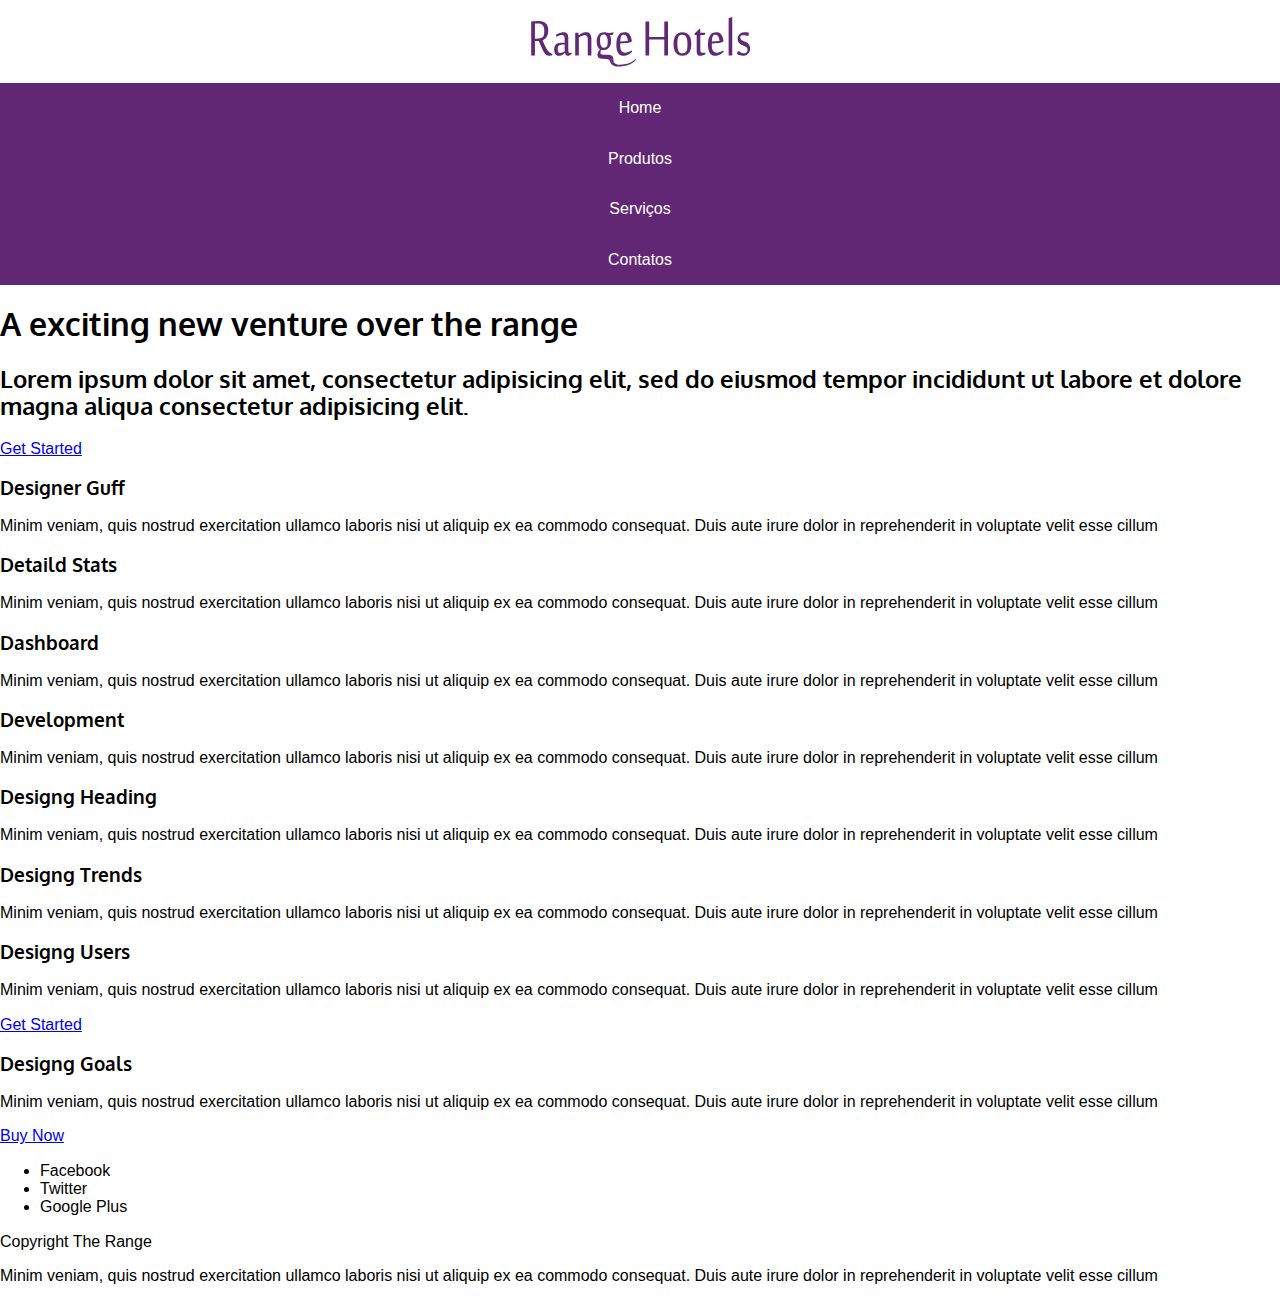
==== index.html @ 86fda97c "Estilização do cabeçalho do projeto feita" ====
<!DOCTYPE html>
<html lang="pt-br">
<head>
    <meta charset="UTF-8">
    <meta http-equiv="X-UA-Compatible" content="IE=edge">
    <meta name="viewport" content="width=device-width, initial-scale=1.0">
    <title>Range Hostels</title>
    <link href='http://fonts.googleapis.com/css?family=Oxygen:400,300,700' rel='stylesheet' type='text/css'>
    <link rel="stylesheet" href="css/normalize.css">
    <link rel="stylesheet" href="css/main.css">
</head>
<body>

    <header class="top-header">
        <img src="images/logo_mob.svg" alt="Logotipo Range Hostels" class="top-header-logo">

        <nav class="top-nav">
            <ul>
                <li><a href="#">Home</a></li>
                <li><a href="#">Produtos</a></li>
                <li><a href="#">Serviços</a></li>
                <li><a href="#">Contatos</a></li>
            </ul>
        </nav>
    </header>

    <section>
        <h1>A exciting new venture over the range</h1>
        <h2>Lorem ipsum dolor sit amet, consectetur adipisicing elit, sed do eiusmod tempor incididunt ut labore et dolore magna aliqua consectetur adipisicing elit.</h2>
        <a href="#">Get Started</a>
    </section>
    
    <section>
        <article>
            <h3>Designer Guff</h3>
            <p>Minim veniam, quis nostrud exercitation ullamco laboris nisi ut aliquip ex ea commodo consequat. Duis aute irure dolor in reprehenderit in voluptate velit esse cillum</p>
        </article>
    </section>

    <section>
        <article>
            <h3>Detaild Stats</h3>
            <p>Minim veniam, quis nostrud exercitation ullamco laboris nisi ut aliquip ex ea commodo consequat. Duis aute irure dolor in reprehenderit in voluptate velit esse cillum</p>
        </article>
    </section>

    <section>
        <article>
            <h3>Dashboard</h3>
            <p>Minim veniam, quis nostrud exercitation ullamco laboris nisi ut aliquip ex ea commodo consequat. Duis aute irure dolor in reprehenderit in voluptate velit esse cillum</p>
        </article>
    </section>
  
    <section>
        <article>
            <h3>Development</h3>
            <p>Minim veniam, quis nostrud exercitation ullamco laboris nisi ut aliquip ex ea commodo consequat. Duis aute irure dolor in reprehenderit in voluptate velit esse cillum</p>
        </article>
    </section>

    <section>
        <article>
            <h3>Designg Heading</h3>
            <p>Minim veniam, quis nostrud exercitation ullamco laboris nisi ut aliquip ex ea commodo consequat. Duis aute irure dolor in reprehenderit in voluptate velit esse cillum</p>
        </article>
    </section>
    
    <section>
        <article>
            <h3>Designg Trends</h3>
            <p>Minim veniam, quis nostrud exercitation ullamco laboris nisi ut aliquip ex ea commodo consequat. Duis aute irure dolor in reprehenderit in voluptate velit esse cillum</p>
        </article>
    </section>
    
    <section>
        <article>
            <h3>Designg Users</h3>
            <p>Minim veniam, quis nostrud exercitation ullamco laboris nisi ut aliquip ex ea commodo consequat. Duis aute irure dolor in reprehenderit in voluptate velit esse cillum</p>
            <a href="#">Get Started</a>
        </article>
    </section>
            
    <section>
        <article>
            <h3>Designg Goals</h3>
            <p>Minim veniam, quis nostrud exercitation ullamco laboris nisi ut aliquip ex ea commodo consequat. Duis aute irure dolor in reprehenderit in voluptate velit esse cillum</p>
            <a href="#">Buy Now</a>
        </article>
    </section>

    <footer>
        <ul>
            <li><a href="#"></a>Facebook</li>
            <li><a href="#"></a>Twitter</li>
            <li><a href="#"></a>Google Plus</li>
        </ul>

        <p>Copyright The Range</p>
        <p>Minim veniam, quis nostrud exercitation ullamco laboris nisi ut aliquip ex ea commodo consequat. Duis aute irure dolor in reprehenderit in voluptate velit esse cillum</p>
    </footer>

</body>
</html>
---- css/main.css ----
@charset "UTF-8";

html {
    font-family: sans-serif;
}

h1, h2, h3, h4, h5, h6 {
    font-family: 'Oxygen';
}

.top-header {
    text-align: center;
}

.top-header-logo {
    margin: .5em;
}

.top-nav {
    background: #612674;
    text-align: center;
}

.top-nav ul {
    margin: 0;
    padding: 0;
    list-style: none;
}

.top-nav a {
    color: white;
    text-decoration: none;
    padding: 1em;
    display: block;
}

.top-nav a:hover {
    background: #7c3792;
}
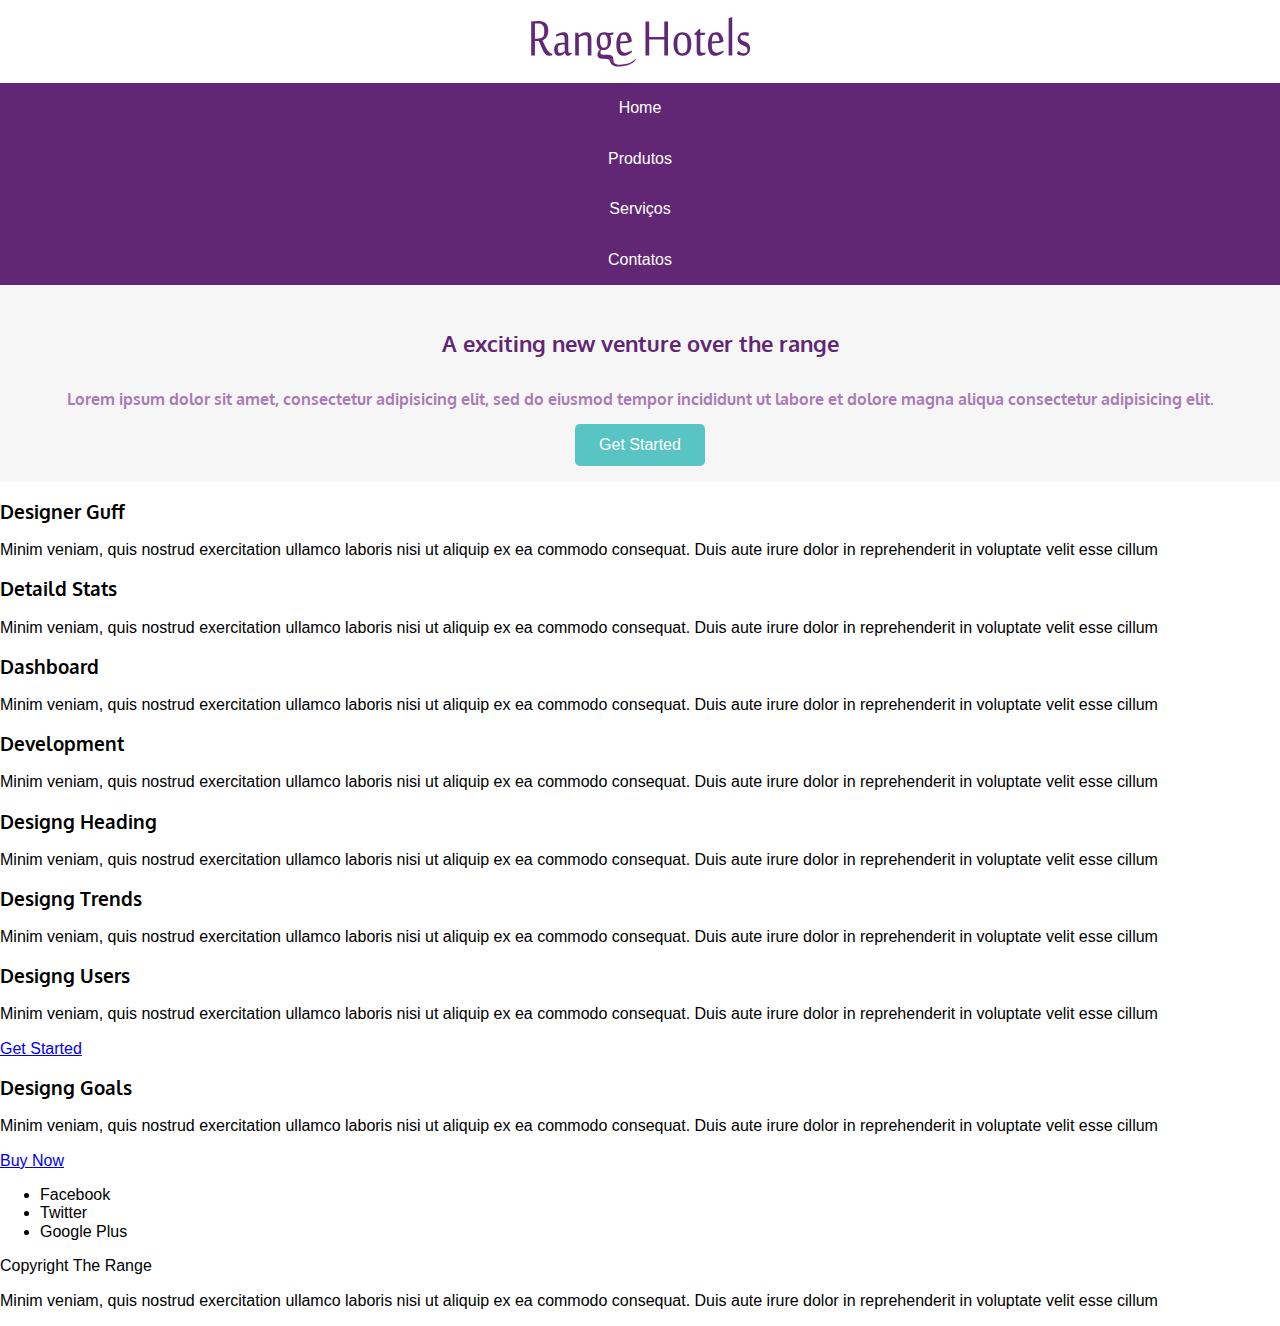
==== commit 06f46499: "Descrição inicial do site estilizada" ====
--- a/index.html
+++ b/index.html
@@ -24,10 +24,10 @@
         </nav>
     </header>
 
-    <section>
-        <h1>A exciting new venture over the range</h1>
-        <h2>Lorem ipsum dolor sit amet, consectetur adipisicing elit, sed do eiusmod tempor incididunt ut labore et dolore magna aliqua consectetur adipisicing elit.</h2>
-        <a href="#">Get Started</a>
+    <section class="top-content">
+        <h1 class="top-content-title">A exciting new venture over the range</h1>
+        <h2 class="top-content-subtitle">Lorem ipsum dolor sit amet, consectetur adipisicing elit, sed do eiusmod tempor incididunt ut labore et dolore magna aliqua consectetur adipisicing elit.</h2>
+        <a href="#" class="btn">Get Started</a>
     </section>
     
     <section>
--- a/css/main.css
+++ b/css/main.css
@@ -6,6 +6,19 @@
 
 h1, h2, h3, h4, h5, h6 {
     font-family: 'Oxygen';
+}
+
+.btn {
+    display: inline-block;
+    padding: .75em 1.5em;
+    background: #58c4c4;
+    color: white;
+    border-radius: 5px;
+    text-decoration: none;
+}
+
+.btn:hover {
+    background: #37a0a0;
 }
 
 .top-header {
@@ -36,4 +49,22 @@
 
 .top-nav a:hover {
     background: #7c3792;
+}
+
+.top-content {
+    padding: 1em;
+    text-align: center;
+    background: #f6f6f6;
+}
+
+.top-content-title {
+    color: #612674;
+    font-size: 1.375em;
+    margin: 1.375em;
+}
+
+.top-content-subtitle {
+    color: #a87bb7;
+    font-size: 1em;
+    line-height: 1.5;
 }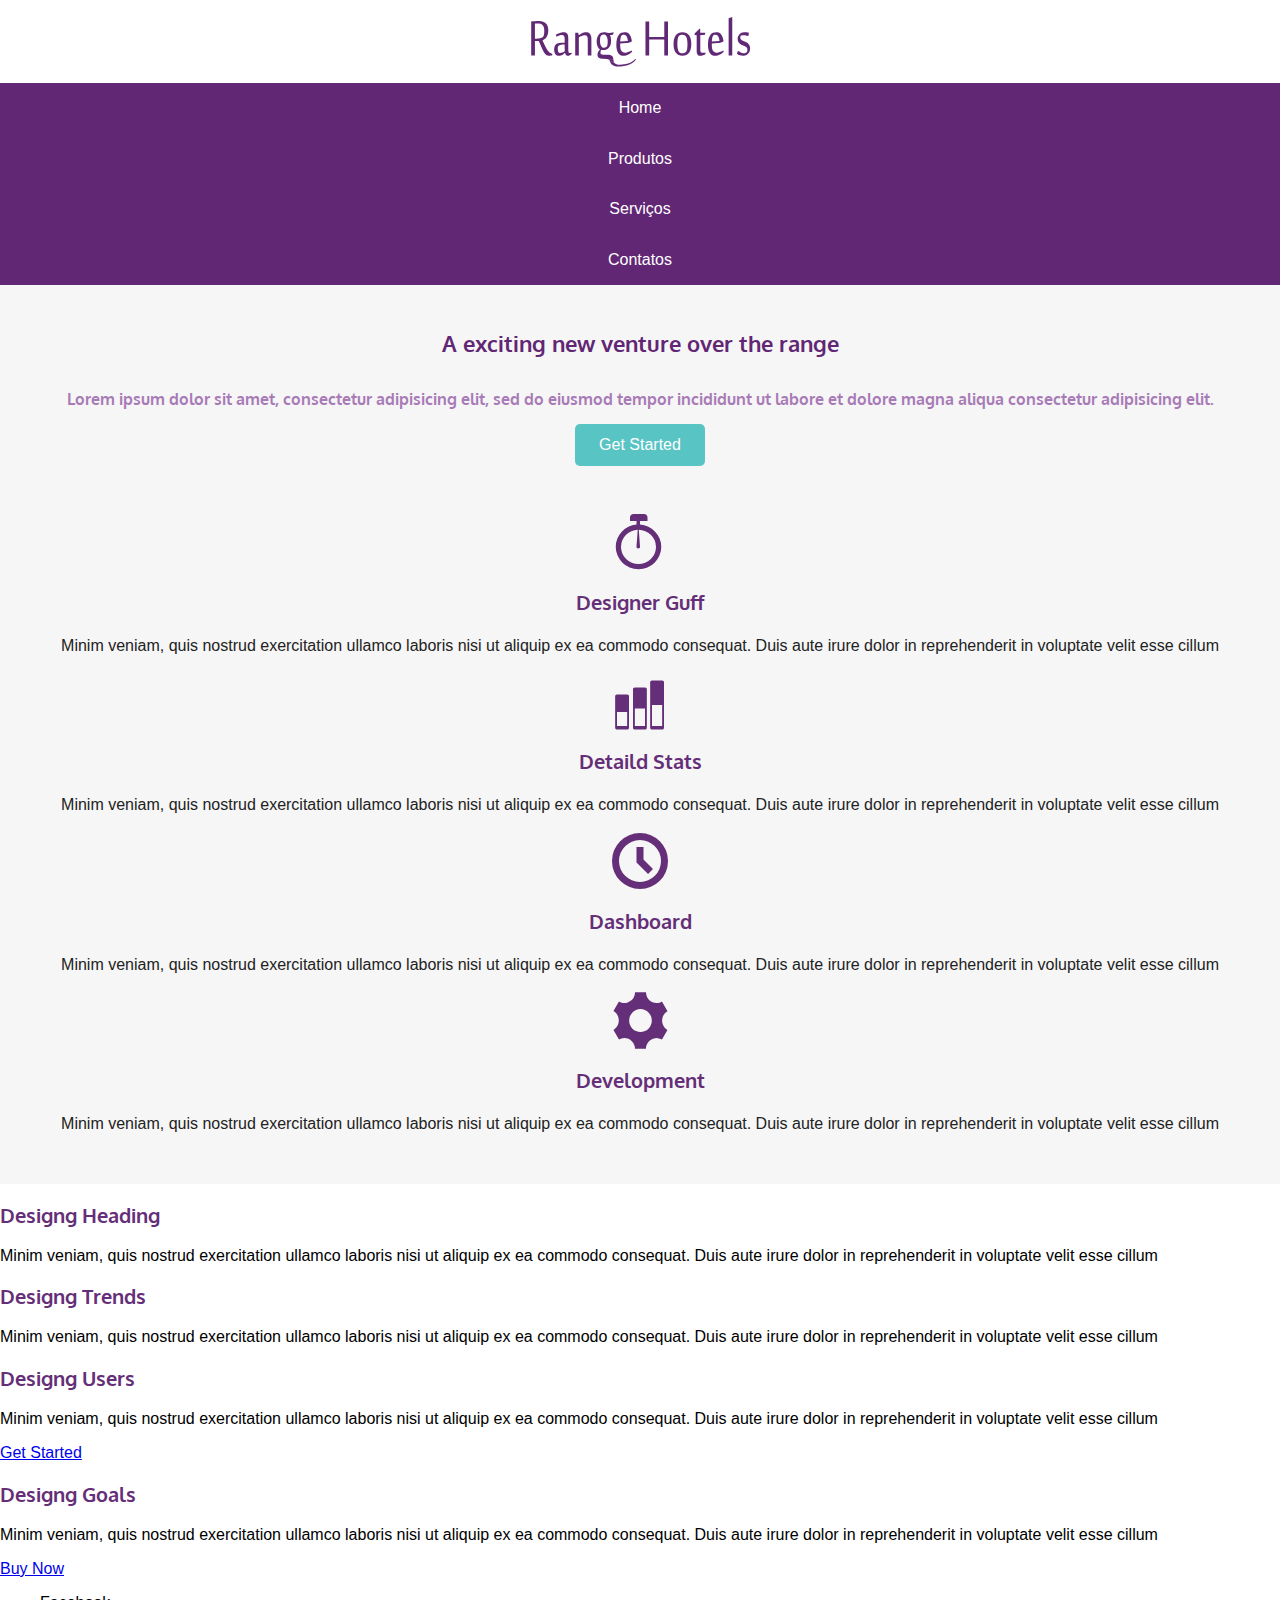
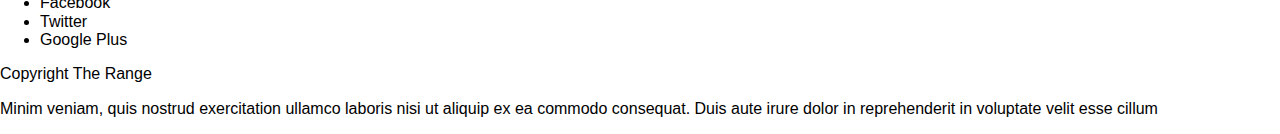
==== commit 603da772: "Seção de produtos estilizada" ====
--- a/index.html
+++ b/index.html
@@ -6,6 +6,7 @@
     <meta name="viewport" content="width=device-width, initial-scale=1.0">
     <title>Range Hostels</title>
     <link href='http://fonts.googleapis.com/css?family=Oxygen:400,300,700' rel='stylesheet' type='text/css'>
+    <link rel="stylesheet" href="fonts/style.css">
     <link rel="stylesheet" href="css/normalize.css">
     <link rel="stylesheet" href="css/main.css">
 </head>
@@ -30,59 +31,51 @@
         <a href="#" class="btn">Get Started</a>
     </section>
     
-    <section>
+    <section class="midle-content">
         <article>
-            <h3>Designer Guff</h3>
+            <span class="icon-stopwatch"></span>
+            <h3 class="midle-content-title">Designer Guff</h3>
             <p>Minim veniam, quis nostrud exercitation ullamco laboris nisi ut aliquip ex ea commodo consequat. Duis aute irure dolor in reprehenderit in voluptate velit esse cillum</p>
         </article>
-    </section>
-
-    <section>
+    
         <article>
-            <h3>Detaild Stats</h3>
+            <span class="icon-stats-bars2"></span>
+            <h3 class="midle-content-title">Detaild Stats</h3>
             <p>Minim veniam, quis nostrud exercitation ullamco laboris nisi ut aliquip ex ea commodo consequat. Duis aute irure dolor in reprehenderit in voluptate velit esse cillum</p>
         </article>
-    </section>
-
-    <section>
+    
         <article>
-            <h3>Dashboard</h3>
+            <span class="icon-clock"></span>
+            <h3 class="midle-content-title">Dashboard</h3>
             <p>Minim veniam, quis nostrud exercitation ullamco laboris nisi ut aliquip ex ea commodo consequat. Duis aute irure dolor in reprehenderit in voluptate velit esse cillum</p>
         </article>
-    </section>
-  
-    <section>
+    
         <article>
-            <h3>Development</h3>
-            <p>Minim veniam, quis nostrud exercitation ullamco laboris nisi ut aliquip ex ea commodo consequat. Duis aute irure dolor in reprehenderit in voluptate velit esse cillum</p>
-        </article>
-    </section>
-
-    <section>
-        <article>
-            <h3>Designg Heading</h3>
+            <span class="icon-cog"></span>
+            <h3 class="midle-content-title">Development</h3>
             <p>Minim veniam, quis nostrud exercitation ullamco laboris nisi ut aliquip ex ea commodo consequat. Duis aute irure dolor in reprehenderit in voluptate velit esse cillum</p>
         </article>
     </section>
     
     <section>
         <article>
-            <h3>Designg Trends</h3>
+            <h3 class="midle-content-title">Designg Heading</h3>
             <p>Minim veniam, quis nostrud exercitation ullamco laboris nisi ut aliquip ex ea commodo consequat. Duis aute irure dolor in reprehenderit in voluptate velit esse cillum</p>
         </article>
-    </section>
     
-    <section>
         <article>
-            <h3>Designg Users</h3>
+            <h3 class="midle-content-title">Designg Trends</h3>
+            <p>Minim veniam, quis nostrud exercitation ullamco laboris nisi ut aliquip ex ea commodo consequat. Duis aute irure dolor in reprehenderit in voluptate velit esse cillum</p>
+        </article>
+    
+        <article>
+            <h3 class="midle-content-title">Designg Users</h3>
             <p>Minim veniam, quis nostrud exercitation ullamco laboris nisi ut aliquip ex ea commodo consequat. Duis aute irure dolor in reprehenderit in voluptate velit esse cillum</p>
             <a href="#">Get Started</a>
         </article>
-    </section>
-            
-    <section>
+    
         <article>
-            <h3>Designg Goals</h3>
+            <h3 class="midle-content-title">Designg Goals</h3>
             <p>Minim veniam, quis nostrud exercitation ullamco laboris nisi ut aliquip ex ea commodo consequat. Duis aute irure dolor in reprehenderit in voluptate velit esse cillum</p>
             <a href="#">Buy Now</a>
         </article>
--- a/fonts/style.css
+++ b/fonts/style.css
@@ -0,0 +1,51 @@
+@font-face {
+  font-family: 'icomoon';
+  src:  url('fonts/icomoon.eot?ym3jle');
+  src:  url('fonts/icomoon.eot?ym3jle#iefix') format('embedded-opentype'),
+    url('fonts/icomoon.ttf?ym3jle') format('truetype'),
+    url('fonts/icomoon.woff?ym3jle') format('woff'),
+    url('fonts/icomoon.svg?ym3jle#icomoon') format('svg');
+  font-weight: normal;
+  font-style: normal;
+  font-display: block;
+}
+
+[class^="icon-"], [class*=" icon-"] {
+  /* use !important to prevent issues with browser extensions that change fonts */
+  font-family: 'icomoon' !important;
+  speak: never;
+  font-style: normal;
+  font-weight: normal;
+  font-variant: normal;
+  text-transform: none;
+  line-height: 1;
+
+  /* Better Font Rendering =========== */
+  -webkit-font-smoothing: antialiased;
+  -moz-osx-font-smoothing: grayscale;
+}
+
+.icon-clock:before {
+  content: "\e94e";
+}
+.icon-stopwatch:before {
+  content: "\e952";
+}
+.icon-cog:before {
+  content: "\e994";
+}
+.icon-stats-bars2:before {
+  content: "\e99d";
+}
+.icon-google-plus:before {
+  content: "\ea8b";
+}
+.icon-facebook:before {
+  content: "\ea90";
+}
+.icon-twitter:before {
+  content: "\ea96";
+}
+.icon-linkedin2:before {
+  content: "\eaca";
+}
--- a/css/main.css
+++ b/css/main.css
@@ -67,4 +67,25 @@
     color: #a87bb7;
     font-size: 1em;
     line-height: 1.5;
+}
+
+.midle-content {
+    padding: 2em;
+    background: #f6f6f6;
+    text-align: center;
+}
+
+.midle-content-title {
+    font-size: 1.25em;
+    color: #652e78;
+}
+
+.midle-content p {
+    line-height: 1.5;
+    color: #222;
+}
+
+.midle-content span[class^="icon"] {
+    font-size: 3.5em;
+    color: #652e78;
 }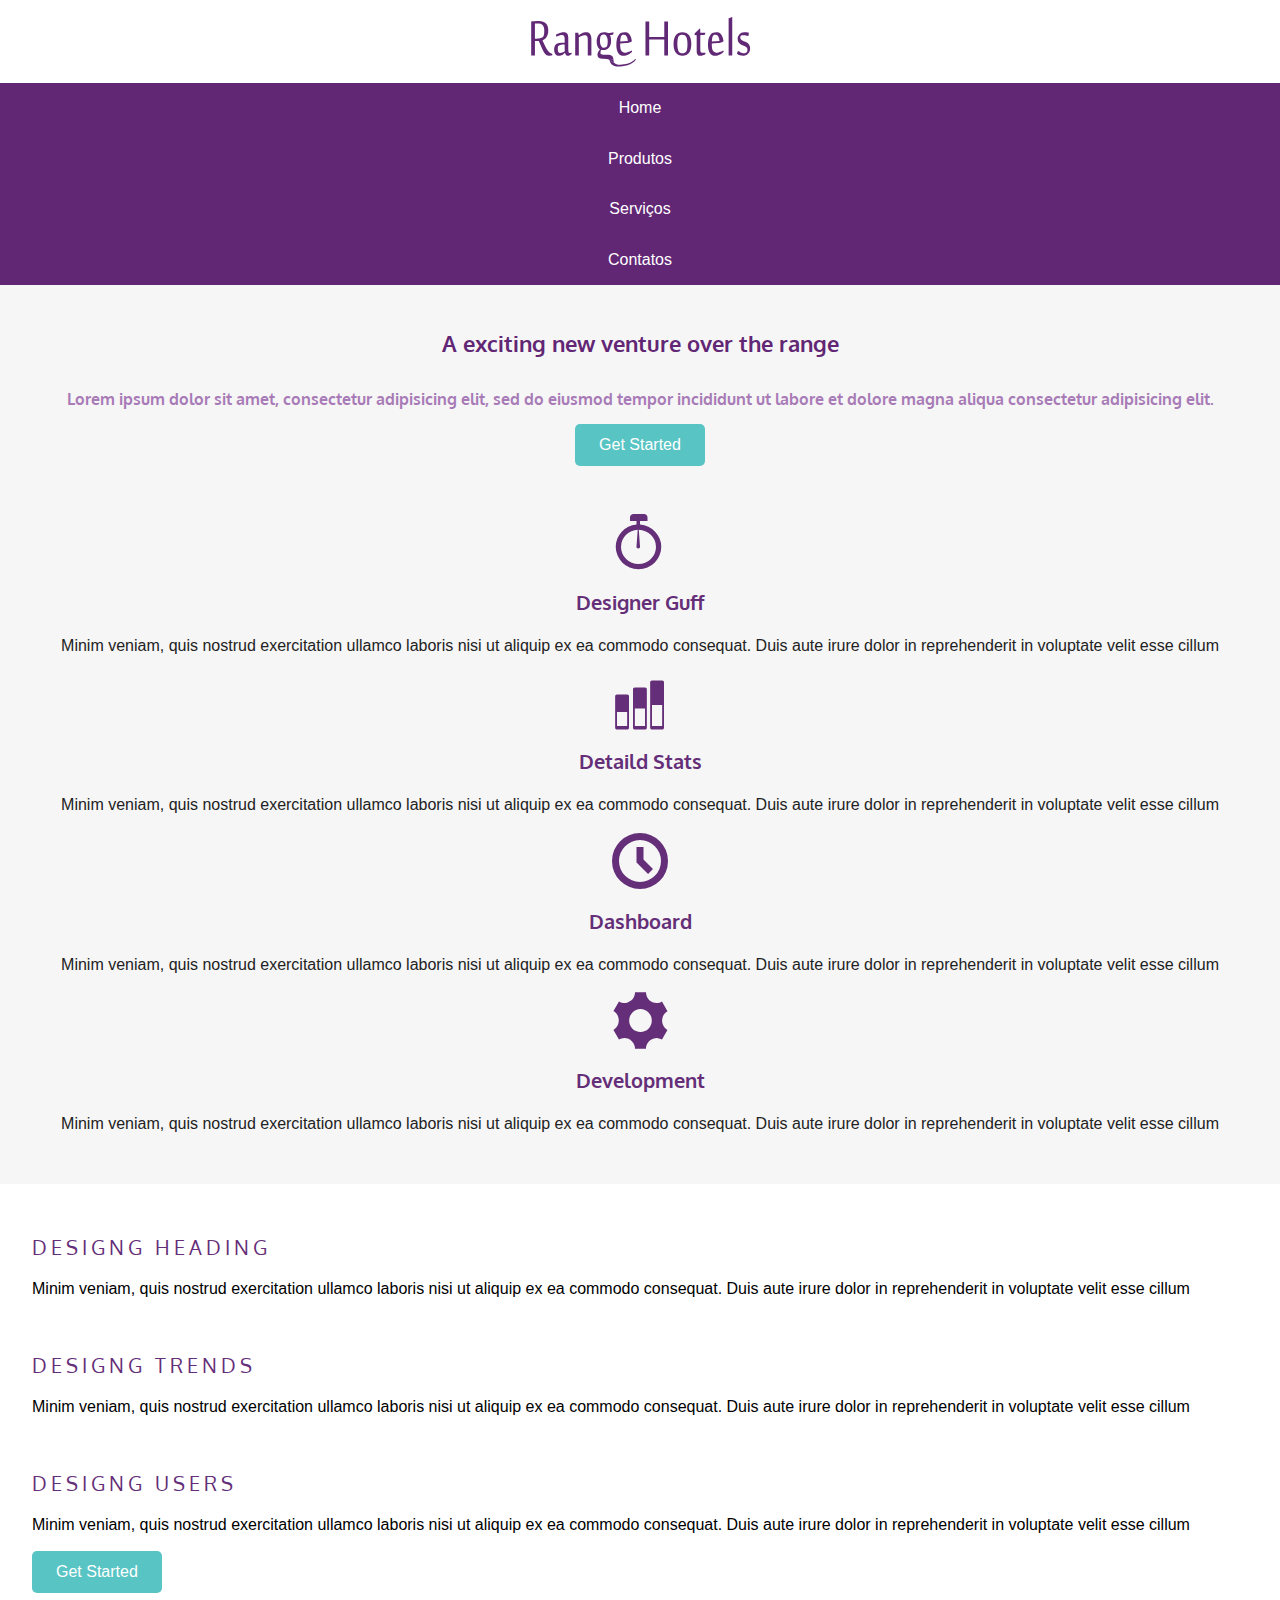
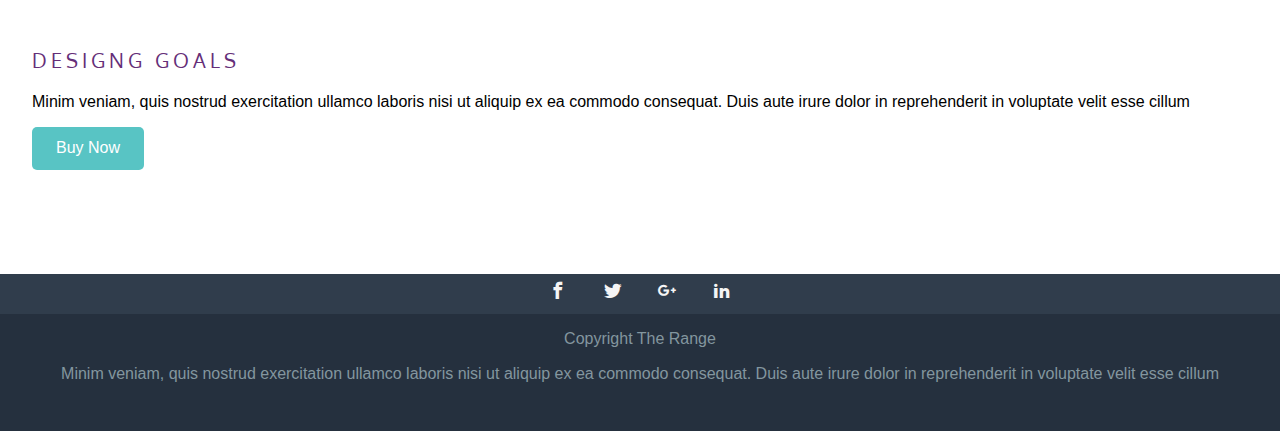
==== commit be813659: "Main e footer concluídos" ====
--- a/index.html
+++ b/index.html
@@ -31,61 +31,62 @@
         <a href="#" class="btn">Get Started</a>
     </section>
     
-    <section class="midle-content">
+    <section class="middle-content">
         <article>
             <span class="icon-stopwatch"></span>
-            <h3 class="midle-content-title">Designer Guff</h3>
+            <h3 class="middle-content-title">Designer Guff</h3>
             <p>Minim veniam, quis nostrud exercitation ullamco laboris nisi ut aliquip ex ea commodo consequat. Duis aute irure dolor in reprehenderit in voluptate velit esse cillum</p>
         </article>
     
         <article>
             <span class="icon-stats-bars2"></span>
-            <h3 class="midle-content-title">Detaild Stats</h3>
+            <h3 class="middle-content-title">Detaild Stats</h3>
             <p>Minim veniam, quis nostrud exercitation ullamco laboris nisi ut aliquip ex ea commodo consequat. Duis aute irure dolor in reprehenderit in voluptate velit esse cillum</p>
         </article>
     
         <article>
             <span class="icon-clock"></span>
-            <h3 class="midle-content-title">Dashboard</h3>
+            <h3 class="middle-content-title">Dashboard</h3>
             <p>Minim veniam, quis nostrud exercitation ullamco laboris nisi ut aliquip ex ea commodo consequat. Duis aute irure dolor in reprehenderit in voluptate velit esse cillum</p>
         </article>
     
         <article>
             <span class="icon-cog"></span>
-            <h3 class="midle-content-title">Development</h3>
+            <h3 class="middle-content-title">Development</h3>
             <p>Minim veniam, quis nostrud exercitation ullamco laboris nisi ut aliquip ex ea commodo consequat. Duis aute irure dolor in reprehenderit in voluptate velit esse cillum</p>
         </article>
     </section>
     
-    <section>
-        <article>
-            <h3 class="midle-content-title">Designg Heading</h3>
+    <section class="main-content">
+        <article class="main-content-article">
+            <h3 class="main-content-title">Designg Heading</h3>
             <p>Minim veniam, quis nostrud exercitation ullamco laboris nisi ut aliquip ex ea commodo consequat. Duis aute irure dolor in reprehenderit in voluptate velit esse cillum</p>
         </article>
     
-        <article>
-            <h3 class="midle-content-title">Designg Trends</h3>
+        <article class="main-content-article">
+            <h3 class="main-content-title">Designg Trends</h3>
             <p>Minim veniam, quis nostrud exercitation ullamco laboris nisi ut aliquip ex ea commodo consequat. Duis aute irure dolor in reprehenderit in voluptate velit esse cillum</p>
         </article>
     
-        <article>
-            <h3 class="midle-content-title">Designg Users</h3>
+        <article class="main-content-article">
+            <h3 class="main-content-title">Designg Users</h3>
             <p>Minim veniam, quis nostrud exercitation ullamco laboris nisi ut aliquip ex ea commodo consequat. Duis aute irure dolor in reprehenderit in voluptate velit esse cillum</p>
-            <a href="#">Get Started</a>
+            <a  class="btn" href="#">Get Started</a>
         </article>
     
-        <article>
-            <h3 class="midle-content-title">Designg Goals</h3>
+        <article class="main-content-article">
+            <h3 class="main-content-title">Designg Goals</h3>
             <p>Minim veniam, quis nostrud exercitation ullamco laboris nisi ut aliquip ex ea commodo consequat. Duis aute irure dolor in reprehenderit in voluptate velit esse cillum</p>
-            <a href="#">Buy Now</a>
+            <a  class="btn" href="#">Buy Now</a>
         </article>
     </section>
 
-    <footer>
-        <ul>
-            <li><a href="#"></a>Facebook</li>
-            <li><a href="#"></a>Twitter</li>
-            <li><a href="#"></a>Google Plus</li>
+    <footer class="footer">
+        <ul class="footer-menushare">
+            <li><a class="icon-facebook" href="#"><span class="hidden">Facebook</span></a></li>
+            <li><a class="icon-twitter" href="#"><span class="hidden">Twitter</span></a></li>
+            <li><a class="icon-google-plus" href="#"><span class="hidden">Google Plus</span></a></li>
+            <li><a class="icon-linkedin2" href="#"><span class="hidden">Linkedin</span></a></li>
         </ul>
 
         <p>Copyright The Range</p>
--- a/css/main.css
+++ b/css/main.css
@@ -6,6 +6,14 @@
 
 h1, h2, h3, h4, h5, h6 {
     font-family: 'Oxygen';
+}
+
+.hidden {
+    width: 0;
+    height: 0;
+    overflow: hidden;
+    opacity: 0;
+    display: block;
 }
 
 .btn {
@@ -69,23 +77,66 @@
     line-height: 1.5;
 }
 
-.midle-content {
+.middle-content {
     padding: 2em;
     background: #f6f6f6;
     text-align: center;
 }
 
-.midle-content-title {
+.middle-content-title {
     font-size: 1.25em;
     color: #652e78;
 }
 
-.midle-content p {
+.middle-content p {
     line-height: 1.5;
     color: #222;
 }
 
-.midle-content span[class^="icon"] {
+.middle-content span[class^="icon"] {
     font-size: 3.5em;
     color: #652e78;
+}
+
+.main-content {
+    padding: 2em;
+}
+
+.main-content p {
+    line-height: 1.2;
+}
+
+.main-content-article {
+    margin-bottom: 3.5em;
+}
+
+.main-content-title {
+    letter-spacing: .2em;
+    font-size: 1.25em;
+    color: #652e78;
+    font-weight: normal;
+    text-transform: uppercase;
+}
+
+.footer {
+    background: #25303e;
+    color: #83969f;
+    text-align: center;
+    padding-bottom: 2em;
+}
+
+.footer-menushare {
+    background: #303d4c;
+    padding: .5em;
+}
+
+.footer-menushare li {
+    display: inline-block;
+    margin: 0 1em;
+}
+
+.footer-menushare a {
+    font-size: 1.1em;
+    text-decoration: none;
+    color: whitesmoke;
 }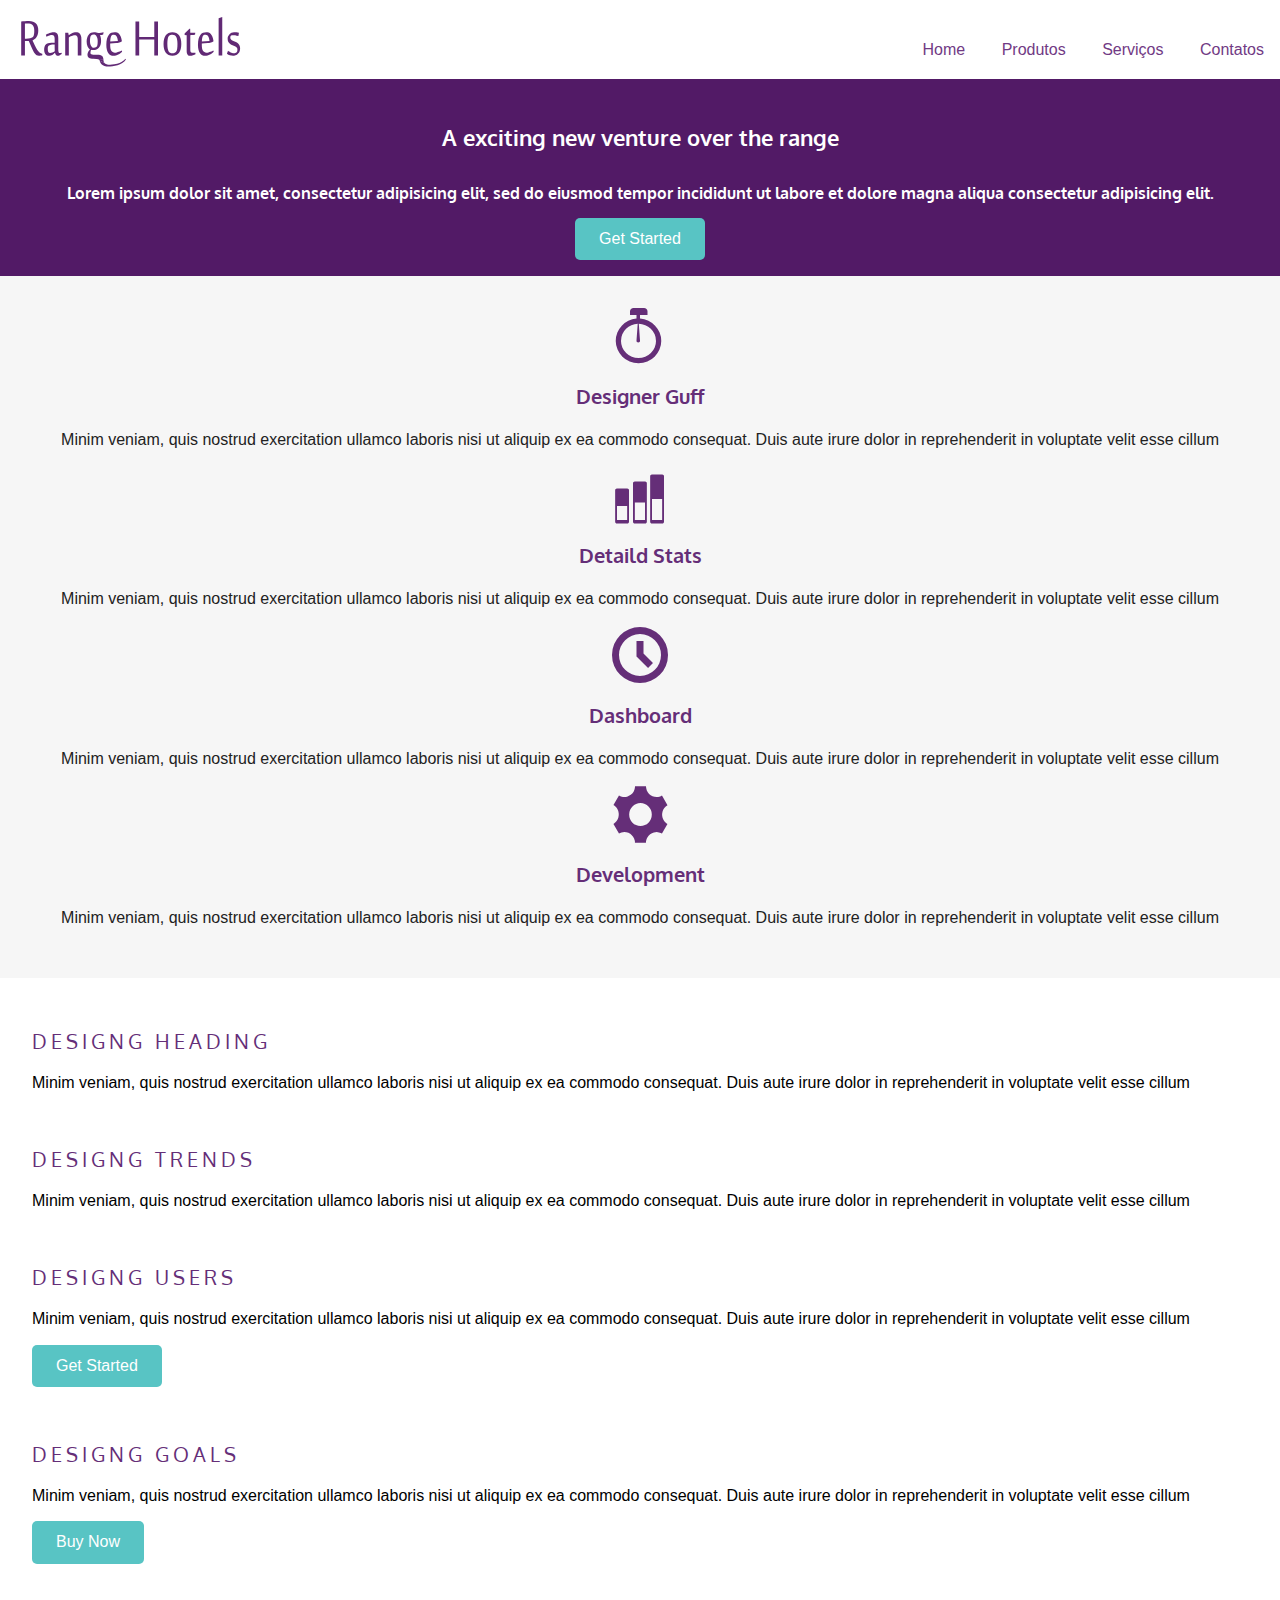
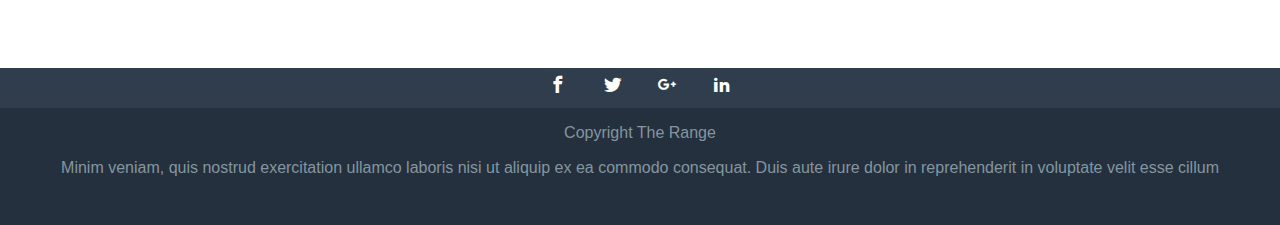
==== commit f2b6ad01: "Responsividade para telas de 780px iniciada com cabeçalho" ====
--- a/index.html
+++ b/index.html
@@ -12,7 +12,7 @@
 </head>
 <body>
 
-    <header class="top-header">
+    <header class="top-header clearfix">
         <img src="images/logo_mob.svg" alt="Logotipo Range Hostels" class="top-header-logo">
 
         <nav class="top-nav">
--- a/css/main.css
+++ b/css/main.css
@@ -6,6 +6,12 @@
 
 h1, h2, h3, h4, h5, h6 {
     font-family: 'Oxygen';
+}
+
+.clearfix::after {
+    content: '';
+    display: block;
+    clear: both;
 }
 
 .hidden {
@@ -138,5 +144,43 @@
 .footer-menushare a {
     font-size: 1.1em;
     text-decoration: none;
-    color: whitesmoke;
+    color: white;
+}
+
+@media screen and (min-width: 48.75em) {
+    .top-header-logo {
+        float: left;
+    }
+
+    .top-nav {
+        background: transparent;
+        float: right;
+        margin-top: 25px;
+    }
+
+    .top-nav ul {
+        margin: 0;
+        padding: 0;
+    }
+
+    .top-nav li {
+        display: inline-block;
+    }
+
+    .top-nav a {
+        color: #713a84;
+    }
+
+    .top-nav a:hover {
+        background: #e7d9fc;
+    }
+
+    .top-content {
+        background: #521a66;
+        color: white;
+    }
+
+    .top-content-title, .top-content-subtitle {
+        color: white;
+    }
 }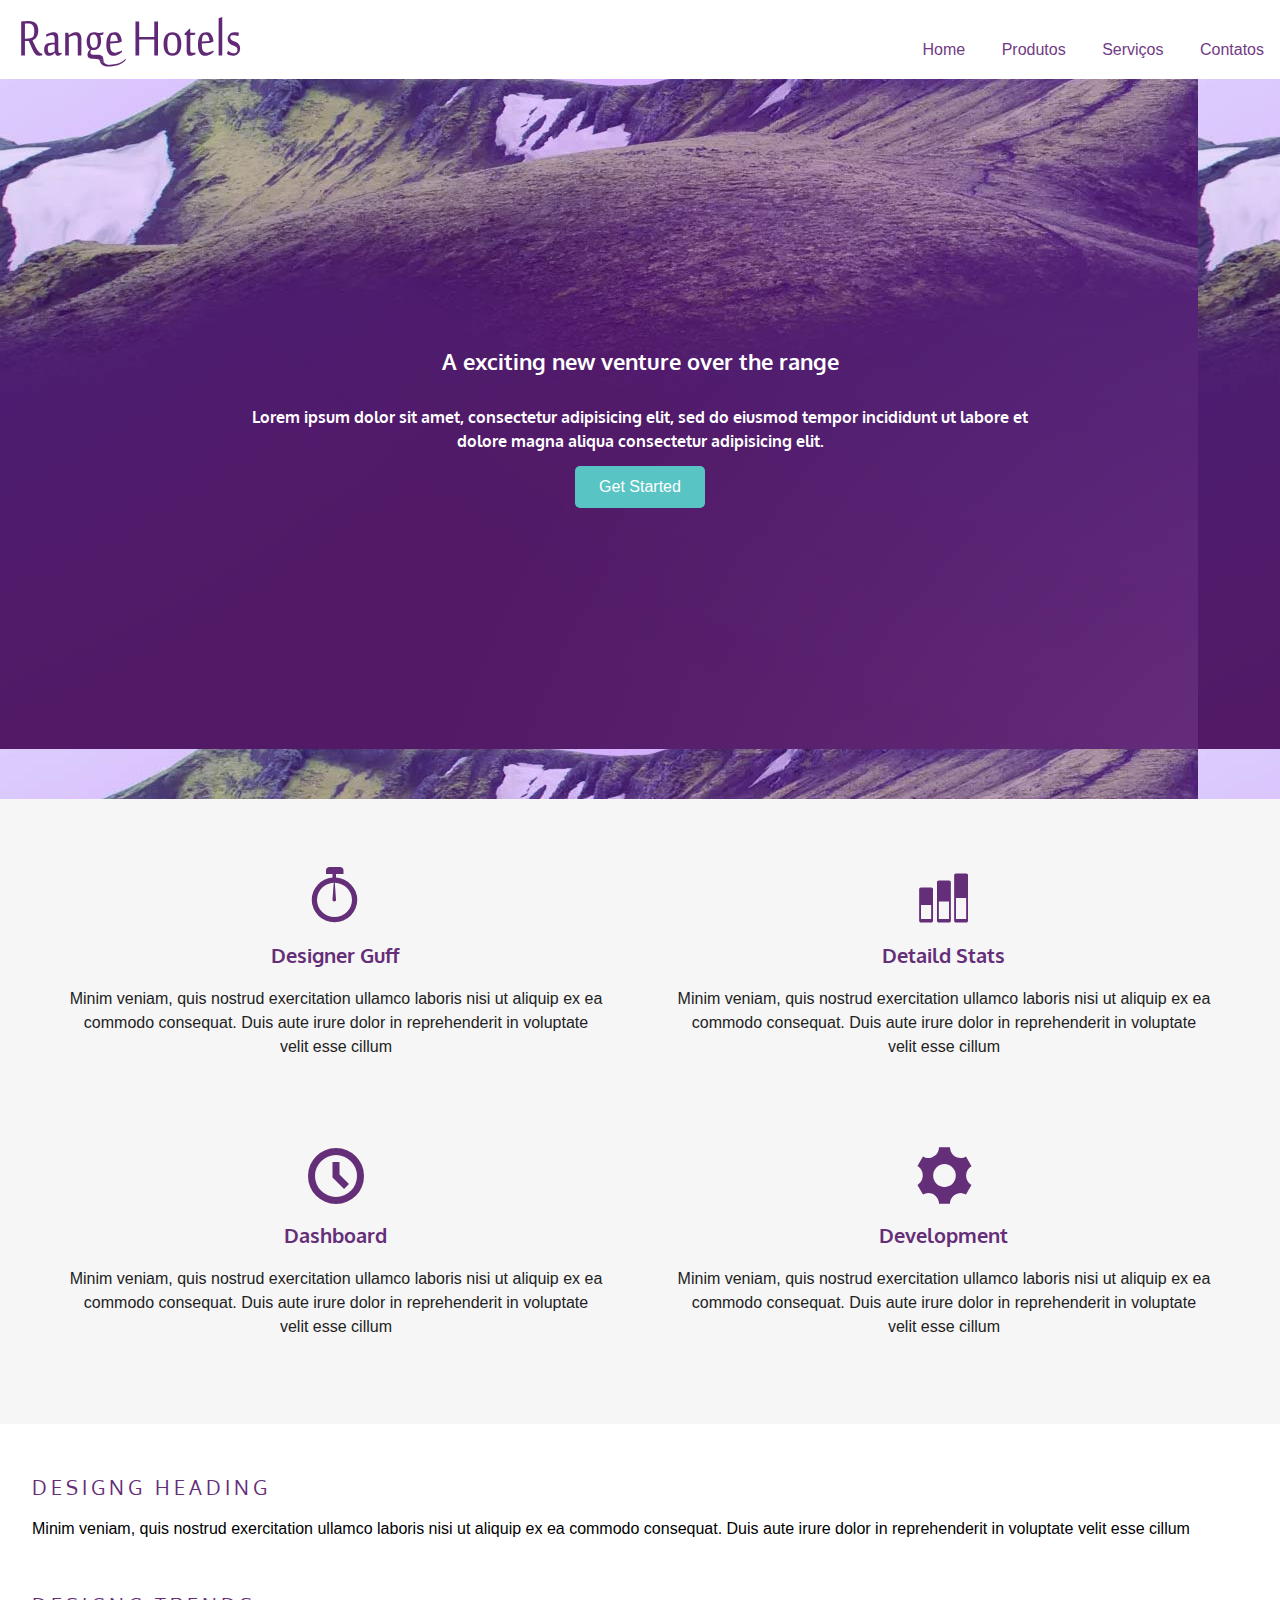
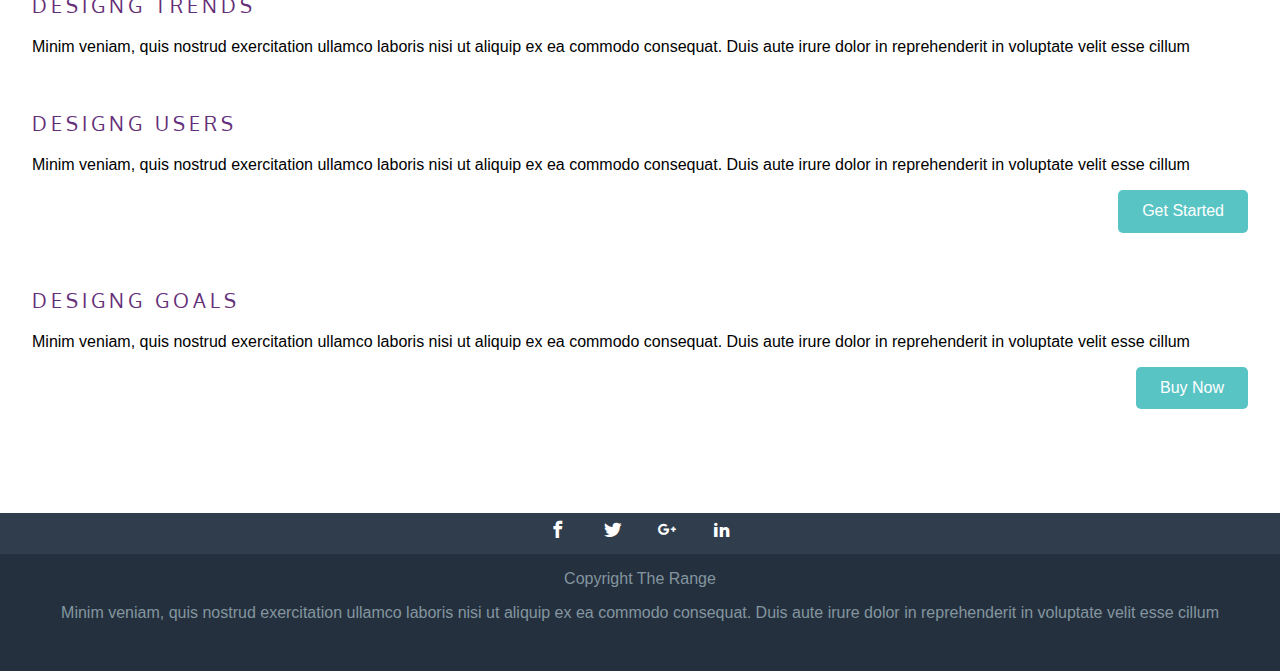
==== commit c740bc0b: "Responsividade para telas de 1000px também iniciadas com cabeçalho" ====
--- a/index.html
+++ b/index.html
@@ -31,26 +31,26 @@
         <a href="#" class="btn">Get Started</a>
     </section>
     
-    <section class="middle-content">
-        <article>
+    <section class="middle-content row">
+        <article class="col-1_4">
             <span class="icon-stopwatch"></span>
             <h3 class="middle-content-title">Designer Guff</h3>
             <p>Minim veniam, quis nostrud exercitation ullamco laboris nisi ut aliquip ex ea commodo consequat. Duis aute irure dolor in reprehenderit in voluptate velit esse cillum</p>
         </article>
     
-        <article>
+        <article class="col-1_4">
             <span class="icon-stats-bars2"></span>
             <h3 class="middle-content-title">Detaild Stats</h3>
             <p>Minim veniam, quis nostrud exercitation ullamco laboris nisi ut aliquip ex ea commodo consequat. Duis aute irure dolor in reprehenderit in voluptate velit esse cillum</p>
         </article>
     
-        <article>
+        <article class="col-1_4">
             <span class="icon-clock"></span>
             <h3 class="middle-content-title">Dashboard</h3>
             <p>Minim veniam, quis nostrud exercitation ullamco laboris nisi ut aliquip ex ea commodo consequat. Duis aute irure dolor in reprehenderit in voluptate velit esse cillum</p>
         </article>
     
-        <article>
+        <article class="col-1_4">
             <span class="icon-cog"></span>
             <h3 class="middle-content-title">Development</h3>
             <p>Minim veniam, quis nostrud exercitation ullamco laboris nisi ut aliquip ex ea commodo consequat. Duis aute irure dolor in reprehenderit in voluptate velit esse cillum</p>
@@ -68,13 +68,13 @@
             <p>Minim veniam, quis nostrud exercitation ullamco laboris nisi ut aliquip ex ea commodo consequat. Duis aute irure dolor in reprehenderit in voluptate velit esse cillum</p>
         </article>
     
-        <article class="main-content-article">
+        <article class="main-content-article clearfix">
             <h3 class="main-content-title">Designg Users</h3>
             <p>Minim veniam, quis nostrud exercitation ullamco laboris nisi ut aliquip ex ea commodo consequat. Duis aute irure dolor in reprehenderit in voluptate velit esse cillum</p>
             <a  class="btn" href="#">Get Started</a>
         </article>
     
-        <article class="main-content-article">
+        <article class="main-content-article clearfix">
             <h3 class="main-content-title">Designg Goals</h3>
             <p>Minim veniam, quis nostrud exercitation ullamco laboris nisi ut aliquip ex ea commodo consequat. Duis aute irure dolor in reprehenderit in voluptate velit esse cillum</p>
             <a  class="btn" href="#">Buy Now</a>
--- a/css/main.css
+++ b/css/main.css
@@ -8,7 +8,7 @@
     font-family: 'Oxygen';
 }
 
-.clearfix::after {
+.clearfix::after, .row::after {
     content: '';
     display: block;
     clear: both;
@@ -183,4 +183,26 @@
     .top-content-title, .top-content-subtitle {
         color: white;
     }
+
+    .col-1_4 {
+        width: 44%;
+        margin: 3%;
+        float: left;
+    }
+
+    .main-content-article .btn {
+        float: right;
+    }
+}
+
+@media screen and (min-width: 62.5em) {
+    .top-content {
+        /*
+        background-color: #521a66;
+        background-image: url(../images/bg_topo_1198x670.jpg);
+        */
+        background: #521a66 url(../images/bg_topo_1198x670.jpg);
+        height: 15em; 
+        padding: 15em;
+    }
 }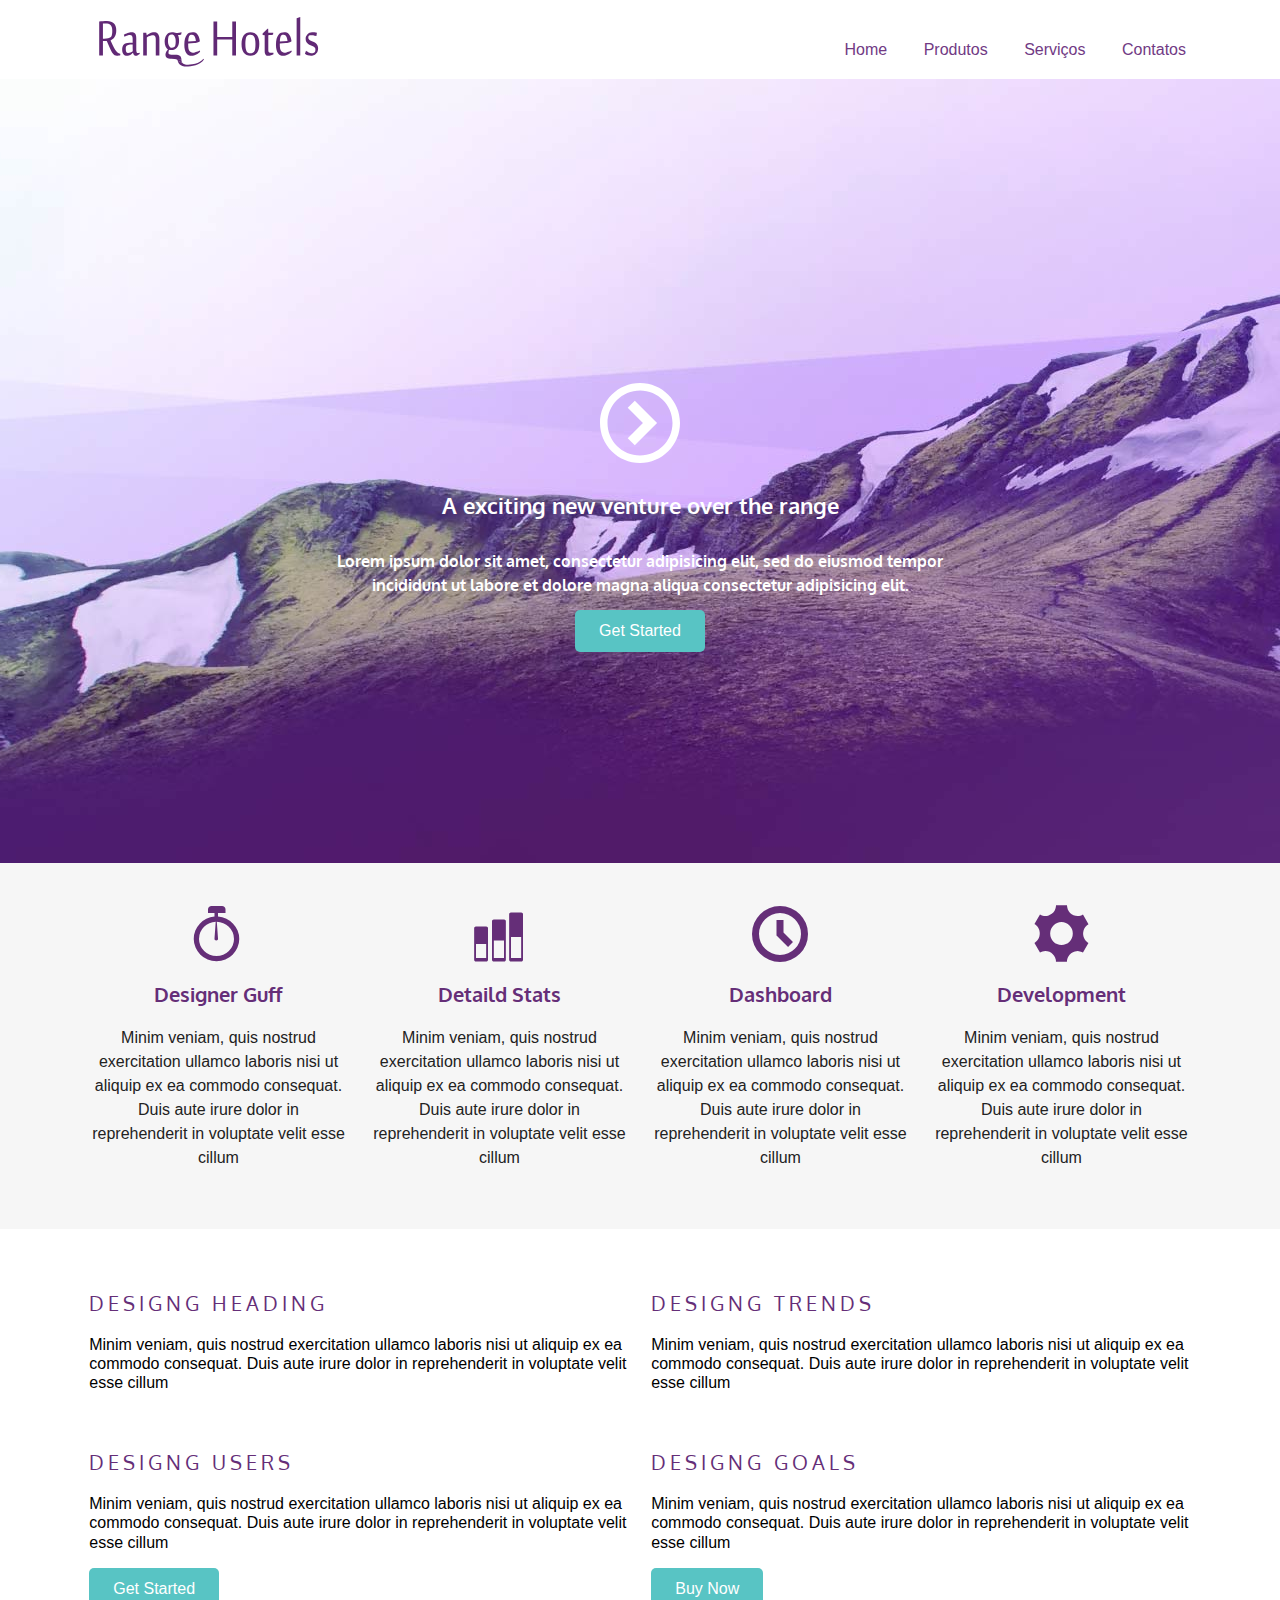
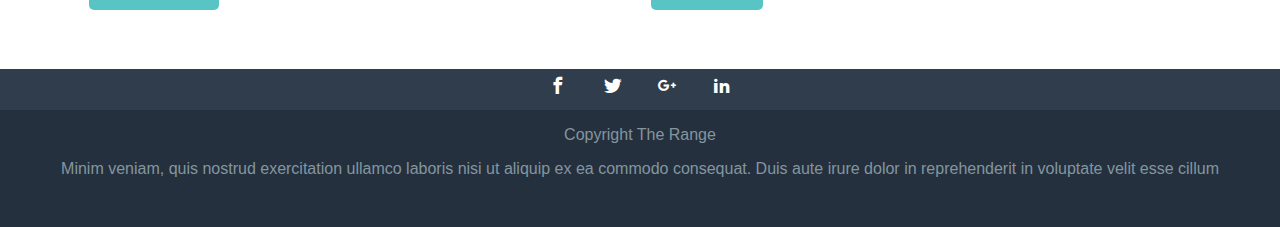
==== commit 9e3d4878: "Refatoração da página concluída" ====
--- a/index.html
+++ b/index.html
@@ -13,72 +13,83 @@
 <body>
 
     <header class="top-header clearfix">
-        <img src="images/logo_mob.svg" alt="Logotipo Range Hostels" class="top-header-logo">
-
-        <nav class="top-nav">
-            <ul>
-                <li><a href="#">Home</a></li>
-                <li><a href="#">Produtos</a></li>
-                <li><a href="#">Serviços</a></li>
-                <li><a href="#">Contatos</a></li>
-            </ul>
-        </nav>
+        <div class="max-width">
+            <img src="images/logo_mob.svg" alt="Logotipo Range Hostels" class="top-header-logo">
+    
+            <nav class="top-nav">
+                <ul>
+                    <li><a href="#">Home</a></li>
+                    <li><a href="#">Produtos</a></li>
+                    <li><a href="#">Serviços</a></li>
+                    <li><a href="#">Contatos</a></li>
+                </ul>
+            </nav>
+        </div>
     </header>
 
     <section class="top-content">
-        <h1 class="top-content-title">A exciting new venture over the range</h1>
-        <h2 class="top-content-subtitle">Lorem ipsum dolor sit amet, consectetur adipisicing elit, sed do eiusmod tempor incididunt ut labore et dolore magna aliqua consectetur adipisicing elit.</h2>
-        <a href="#" class="btn">Get Started</a>
+        <div class="max-width">
+            <div class="icon-play">
+                <img src="images/icon_play.svg" alt="">
+            </div>
+            <h1 class="top-content-title">A exciting new venture over the range</h1>
+            <h2 class="top-content-subtitle">Lorem ipsum dolor sit amet, consectetur adipisicing elit, sed do eiusmod tempor incididunt ut labore et dolore magna aliqua consectetur adipisicing elit.</h2>
+            <a href="#" class="btn">Get Started</a>
+        </div>
     </section>
     
     <section class="middle-content row">
-        <article class="col-1_4">
-            <span class="icon-stopwatch"></span>
-            <h3 class="middle-content-title">Designer Guff</h3>
-            <p>Minim veniam, quis nostrud exercitation ullamco laboris nisi ut aliquip ex ea commodo consequat. Duis aute irure dolor in reprehenderit in voluptate velit esse cillum</p>
-        </article>
-    
-        <article class="col-1_4">
-            <span class="icon-stats-bars2"></span>
-            <h3 class="middle-content-title">Detaild Stats</h3>
-            <p>Minim veniam, quis nostrud exercitation ullamco laboris nisi ut aliquip ex ea commodo consequat. Duis aute irure dolor in reprehenderit in voluptate velit esse cillum</p>
-        </article>
-    
-        <article class="col-1_4">
-            <span class="icon-clock"></span>
-            <h3 class="middle-content-title">Dashboard</h3>
-            <p>Minim veniam, quis nostrud exercitation ullamco laboris nisi ut aliquip ex ea commodo consequat. Duis aute irure dolor in reprehenderit in voluptate velit esse cillum</p>
-        </article>
-    
-        <article class="col-1_4">
-            <span class="icon-cog"></span>
-            <h3 class="middle-content-title">Development</h3>
-            <p>Minim veniam, quis nostrud exercitation ullamco laboris nisi ut aliquip ex ea commodo consequat. Duis aute irure dolor in reprehenderit in voluptate velit esse cillum</p>
-        </article>
+        <div class="max-width">
+            <article class="col-1_4">
+                <span class="icon-stopwatch"></span>
+                <h3 class="middle-content-title">Designer Guff</h3>
+                <p>Minim veniam, quis nostrud exercitation ullamco laboris nisi ut aliquip ex ea commodo consequat. Duis aute irure dolor in reprehenderit in voluptate velit esse cillum</p>
+            </article>
+        
+            <article class="col-1_4">
+                <span class="icon-stats-bars2"></span>
+                <h3 class="middle-content-title">Detaild Stats</h3>
+                <p>Minim veniam, quis nostrud exercitation ullamco laboris nisi ut aliquip ex ea commodo consequat. Duis aute irure dolor in reprehenderit in voluptate velit esse cillum</p>
+            </article>
+        
+            <article class="col-1_4">
+                <span class="icon-clock"></span>
+                <h3 class="middle-content-title">Dashboard</h3>
+                <p>Minim veniam, quis nostrud exercitation ullamco laboris nisi ut aliquip ex ea commodo consequat. Duis aute irure dolor in reprehenderit in voluptate velit esse cillum</p>
+            </article>
+        
+            <article class="col-1_4">
+                <span class="icon-cog"></span>
+                <h3 class="middle-content-title">Development</h3>
+                <p>Minim veniam, quis nostrud exercitation ullamco laboris nisi ut aliquip ex ea commodo consequat. Duis aute irure dolor in reprehenderit in voluptate velit esse cillum</p>
+            </article>
+        </div>
     </section>
     
-    <section class="main-content">
-        <article class="main-content-article">
-            <h3 class="main-content-title">Designg Heading</h3>
-            <p>Minim veniam, quis nostrud exercitation ullamco laboris nisi ut aliquip ex ea commodo consequat. Duis aute irure dolor in reprehenderit in voluptate velit esse cillum</p>
-        </article>
-    
-        <article class="main-content-article">
-            <h3 class="main-content-title">Designg Trends</h3>
-            <p>Minim veniam, quis nostrud exercitation ullamco laboris nisi ut aliquip ex ea commodo consequat. Duis aute irure dolor in reprehenderit in voluptate velit esse cillum</p>
-        </article>
-    
-        <article class="main-content-article clearfix">
-            <h3 class="main-content-title">Designg Users</h3>
-            <p>Minim veniam, quis nostrud exercitation ullamco laboris nisi ut aliquip ex ea commodo consequat. Duis aute irure dolor in reprehenderit in voluptate velit esse cillum</p>
-            <a  class="btn" href="#">Get Started</a>
-        </article>
-    
-        <article class="main-content-article clearfix">
-            <h3 class="main-content-title">Designg Goals</h3>
-            <p>Minim veniam, quis nostrud exercitation ullamco laboris nisi ut aliquip ex ea commodo consequat. Duis aute irure dolor in reprehenderit in voluptate velit esse cillum</p>
-            <a  class="btn" href="#">Buy Now</a>
-        </article>
+    <section class="main-content row">
+        <div class="max-width">
+            <article class="main-content-article col-1_2">
+                <h3 class="main-content-title">Designg Heading</h3>
+                <p>Minim veniam, quis nostrud exercitation ullamco laboris nisi ut aliquip ex ea commodo consequat. Duis aute irure dolor in reprehenderit in voluptate velit esse cillum</p>
+            </article>
+        
+            <article class="main-content-article col-1_2">
+                <h3 class="main-content-title">Designg Trends</h3>
+                <p>Minim veniam, quis nostrud exercitation ullamco laboris nisi ut aliquip ex ea commodo consequat. Duis aute irure dolor in reprehenderit in voluptate velit esse cillum</p>
+            </article>
+        
+            <article class="main-content-article clearfix col-1_2">
+                <h3 class="main-content-title">Designg Users</h3>
+                <p>Minim veniam, quis nostrud exercitation ullamco laboris nisi ut aliquip ex ea commodo consequat. Duis aute irure dolor in reprehenderit in voluptate velit esse cillum</p>
+                <a  class="btn" href="#">Get Started</a>
+            </article>
+        
+            <article class="main-content-article clearfix col-1_2">
+                <h3 class="main-content-title">Designg Goals</h3>
+                <p>Minim veniam, quis nostrud exercitation ullamco laboris nisi ut aliquip ex ea commodo consequat. Duis aute irure dolor in reprehenderit in voluptate velit esse cillum</p>
+                <a  class="btn" href="#">Buy Now</a>
+            </article>
+        </div>
     </section>
 
     <footer class="footer">
--- a/css/main.css
+++ b/css/main.css
@@ -12,6 +12,12 @@
     content: '';
     display: block;
     clear: both;
+}
+
+.max-width {
+    max-width: 1124px;
+    margin-left: auto;
+    margin-right: auto;
 }
 
 .hidden {
@@ -35,6 +41,16 @@
     background: #37a0a0;
 }
 
+.icon-play {
+    height: 5em;
+    display: none;
+}
+
+.icon-play img {
+    max-width: 100%;
+    max-height: 100%;
+}
+
 .top-header {
     text-align: center;
 }
@@ -150,6 +166,10 @@
 @media screen and (min-width: 48.75em) {
     .top-header-logo {
         float: left;
+    }
+
+    .icon-play {
+        display: block;
     }
 
     .top-nav {
@@ -202,7 +222,35 @@
         background-image: url(../images/bg_topo_1198x670.jpg);
         */
         background: #521a66 url(../images/bg_topo_1198x670.jpg);
-        height: 15em; 
-        padding: 15em;
+        background-position: center;
+        height: 20em; 
+        padding: 17em;
+    }
+}
+
+@media screen and (min-width: 74em) {
+    .top-content {
+        background-image: url(../images/bg_topo_1600x1374.jpg);
+        padding: 19em 20em 10em;
+        background-position: center top;
+    }
+
+    .icon-play {
+        display: block;
+    }
+
+    .col-1_4 {
+        width: 23%;
+        margin: 1%;
+    }
+
+    .col-1_2 {
+        width: 48%;
+        margin: 1%;
+        float: left;
+    }
+
+    .main-content-article .btn {
+        float: none;
     }
 }